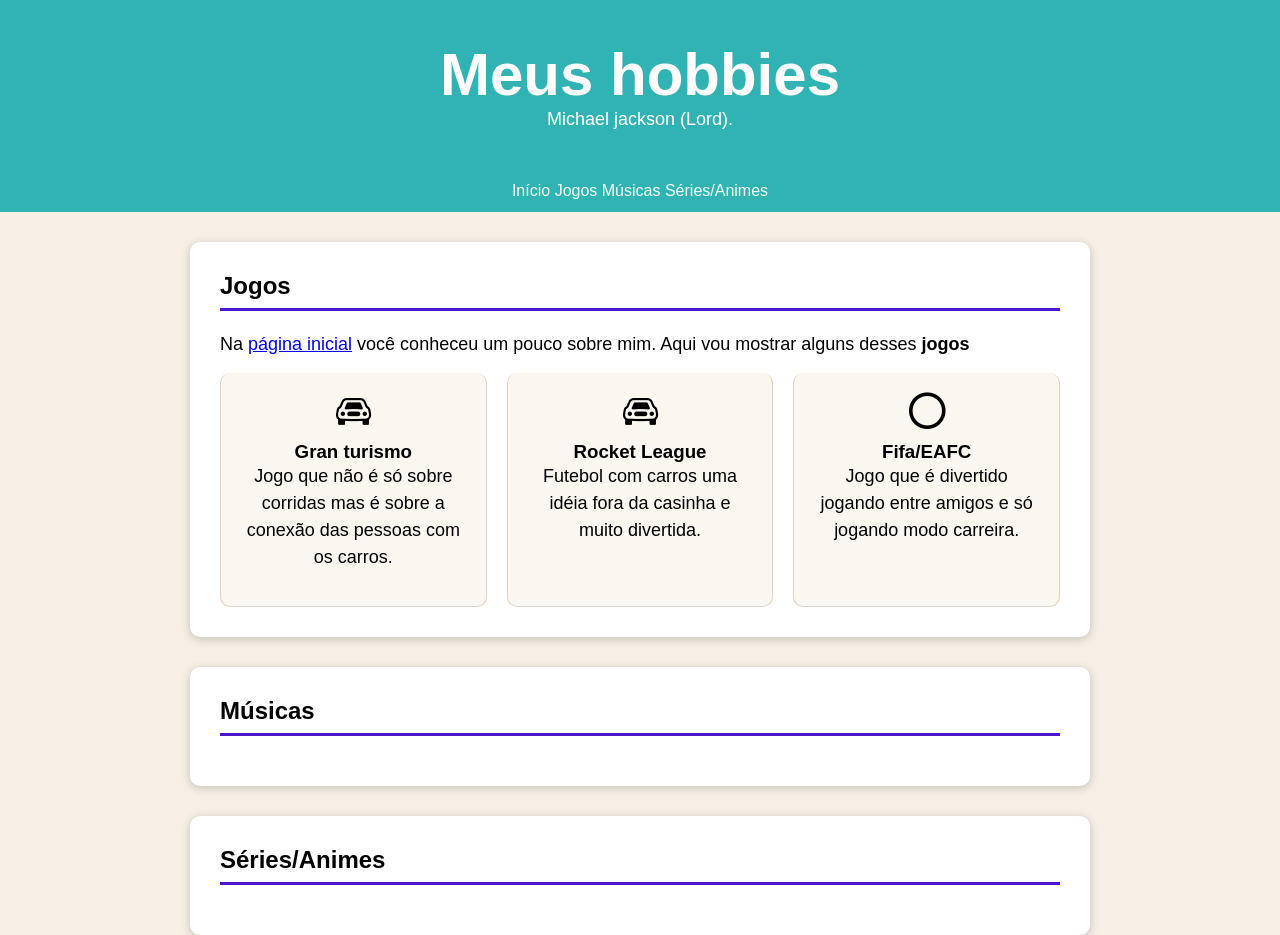
==== avancadoparalelo.html @ d2f42edd "11/11 - página extra" ====
<!DOCTYPE html>
<html lang="pt-BR">
<head>
    <meta charset="UTF-8">
    <meta name="viewport" content="width=device-width, initial-scale=1.0">
    <title>Meus hobbies</title>

     <link rel="stylesheet" href="style.css">
    <link rel="stylesheet" href="style-avancado-paralelo.css">
</head>
<body>
    <header class="topo-animado">
        <h1>Meus hobbies</h1>
        <p>Michael jackson (Lord).</p>
    </header>
    <nav>
        <a href="index.html">Início</a>
        <a href="#jogos">Jogos</a>
        <a href="#músicas">Músicas</a>
        <a href="#series">Séries/Animes</a>
        
    </nav>
    <main>

        <section id="jogos">
            <h2>Jogos </h2>
            <p>Na <a href="index.html">página inicial</a> você conheceu um pouco sobre mim. Aqui vou mostrar alguns desses <strong>jogos</strong></p>

            <div class="jogos">
                <article class="jogo granturismo-icone">
                    <h3>Gran turismo</h3>
                    <p>Jogo que não é só sobre corridas mas é sobre a conexão das pessoas com os carros.</p>
                </article>

                <article class="jogo rocketleague-icone">
                    <h3>Rocket League</h3>
                    <p>Futebol com carros uma idéia fora da casinha e muito divertida.</p>
                </article>

                <article class="jogo fifa-icone">
                    <h3>Fifa/EAFC</h3>
                    <p>Jogo que é divertido jogando entre amigos e só jogando modo carreira.</p>
                </article>
            </div>
        </section>

         <section id="músicas">
            <h2>Músicas</h2>
        </section>

         <section id="series">
            <h2>Séries/Animes</h2>
        </section>

</body>
</html>
---- style.css ----
/* CSS Reset usando o caracter coringa (*) */
*{
    margin: 0;  /* Margem externa (da borda para fora)*/
    padding: 0; /* Margem interna (da borda para dentro)*/
}
/* Variáveis para a paleta de cores */
:root{
    --cor-azul-claro: #32b3b3;
    --cor-azul-escuro:#4d15ce;
    --cor-fundo-página:#f5efe6;
    --cor-branca:white;
    --cor-fundo-seção:#ffffff;
    --cor-sombra:rgba(0,0,0,0.2);
    --cor-fundo-dica:#fff8e1;
    --cor-borda-dica:#f0ad4e;
   --cor-preta:(0,0,0);
   --cor-verde-whatsapp:#25d366;
   --cor-marrom-escuro:#4e342e;
   --cor-marrom-médio:#b07d52;
   --cor-borda-tabela:#e0d3c4;
}  

/* regra de formatação */

body{
    font-family: Arial, Helvetica, sans-serif; /* fonte do texto*/
    background-color: var(--cor-fundo-página);
}
header{
    background-color: var(--cor-azul-claro); /* cor do fundo */
    color:var(--cor-branca);                /* cor da face */
    text-align: center;          /* alinhamento horizontal */
    padding: 40px 0px;           /* margem interna: topo direita, baixo esquerda */
}
h1{
    font-size: 60px;             /* tamanho da letra */
    
}
p{
    font-size: 18px;
}
nav{
    background-color:var(--cor-azul-claro);
    /* margin-top: 1px; */
    /* margin-left: 30px; */
    /*margin:1px 0px 0px 30px; /* ordem em sentido horário top,right,bottom e left*/
    /* Margin:1px se vc aplicar só um deles ele vai ser aplicado para todos e se tiver duas especificações ele vai jogar isso para os contrários deles*/
    padding: 12px;
    text-align: center;

}
nav a{
    color: azure;
    text-decoration:none;
}
nav a:hover{
    text-decoration: underline;
}
main{
    width: 900px;  /*Largura do bloco*/
    margin:0px auto;
}

section{
    margin-top: 30px;
    background-color: var(--cor-fundo-seção);
    padding:30px;
    border-radius: 10px; /* cantos arredondados */
    /*
    deslocamento horizontal
    deslocamento vertical
    desfoque
    */
    box-shadow: 0 2px 10px var(--cor-sombra);
}
section h2{
    color: var(--cor-preta);
    border-bottom: 3px solid var(--cor-azul-escuro);
    margin-bottom: 20px;
    padding-bottom:8px;
}
section p{
    margin-bottom: 15px;
    line-height: 150%;


}
section ul,section ol{
     margin-left: 24px;
    margin-bottom: 12px;
}
section li{
    margin-bottom:10px;
}
section hr{
    border-top: 2px dotted var(--cor-marrom-médio);
    margin: 10px 0px; 
}
section img{
    max-width:100%;
    border-radius:50%;
    margin:auto;
}
table{
    width: 100%;
    border-collapse: collapse;
    

}
th,td{
    border: 1px solid var(--cor-borda-tabela);
    padding: 10px 14px;
    text-align: left; 
}
th{
    background-color: var(--cor-marrom-escuro);
    color:var(--cor-branca);
}
.comidas-favoritas th{
  border:none;
}
.comidas-favoritas td{
  border:none;
  border-bottom: 1px solid var(--cor-borda-tabela);
}
/* Criar uma classe em CSS */
.observação{
    background-color:var(--cor-fundo-dica);
    border-left: 5px solid var(--cor-borda-dica);
    padding: 15px 18px;
    border-radius: 6px;

}
#contato{
    text-align: center;     /* centralizar o texto */
    padding:40px 20px;
    background:linear-gradient(120deg, var(--cor-azul-escuro),var(--cor-azul-claro));
    color: var(--cor-branca);
}
#contato h2{
    margin-bottom:10px;
    border-bottom:none;    /* tirar a borda existente */
    font-size:20px;
    color:var(--cor-branca);
}
.botao{
    background-color: var(--cor-branca);
    color: var(--cor-marrom-escuro);
    text-decoration: none;
    padding: 15px 30px;
    border-radius:20px;
    display: inline-block; /* combina o comportamento inline com block*/
      
}
.botao:hover{
    background-color:var(--cor-verde-whatsapp);
    transform:translateY(-3px);  /* movimenta o elemento em uma direção X ou Y */
    
}
---- style-avancado-paralelo.css ----
@import url("https://cdn.jsdelivr.net/npm/bootstrap-icons@1.13.2/font/bootstrap-icons.min.css");

:root {
    --cor-fundo-experiencias: #faf6f0
}

/* Cabeçalho animado */

.topo-animado h1, .topo-animado p {
    animation: surgir 0.9s ease-out both;

    /* 
        surgir: Nome do keyframe (abaixo)
        0.9s: Duração da animação
        ease-out: Começa mais rápidamente e termina desacelerando
        both: Aplica os estilos iniciais e mantém no final
    */
}

.topo-animado p {
    animation-delay: 0.3s;
    /* O parágrafo começa a animação mais tardia */
}

@keyframes surgir {
    from {
        opacity: 0;                     /* inicia transparente */
        transform: translateX(20px);    /* desloca o elemento 20 pixels para baixo */
    }
    to {
        opacity: 1;                     /* totalmente visível */
        transform: translateY(0);       /* o elemento rertorna a posição inicial */
    }
}

/* Seção diferenciais - uso do flexbox */
/* No flexbox, esta regra é para um elemento pai*/
.jogos {
    display: flex;
    gap: 20px;
}
/* esta regra é para um elemento filho */
.jogo {
    flex: 1;
    background-color: var(--cor-fundo-experiencias);
    border: 1px solid var(--cor-borda-tabela);
    border-top: 4px solid var(--cor-marrom-medio);
    border-radius: 10px;
    padding: 20px;
    text-align: center;
}

/* Incluir e formatar os ícones */
/* ::before é um pseudo-elemento - atua sobre uma parte espécífica de uma tag html */

.jogo::before{
    font-family:"bootstrap-icons";
    font-size: 2.2rem;
    color:var(--cor-marrom-medio);
    margin-bottom: 10px;
    display:block;
}

.granturismo-icone::before{
    content: "\F7E1";
}
.rocketleague-icone::before{
    content: "\F7E1";
}
.fifa-icone::before{
    content: "\F28A";
    font-weight: bold;
}

/* Regras para layout responsivo */
/* media queries */
@media (max-width: 600px){
    h1{
        font-size:24px;
    }
    header p{
        font-size: 15px;
    }
    .jogos{
        flex-direction:column;
    }

}
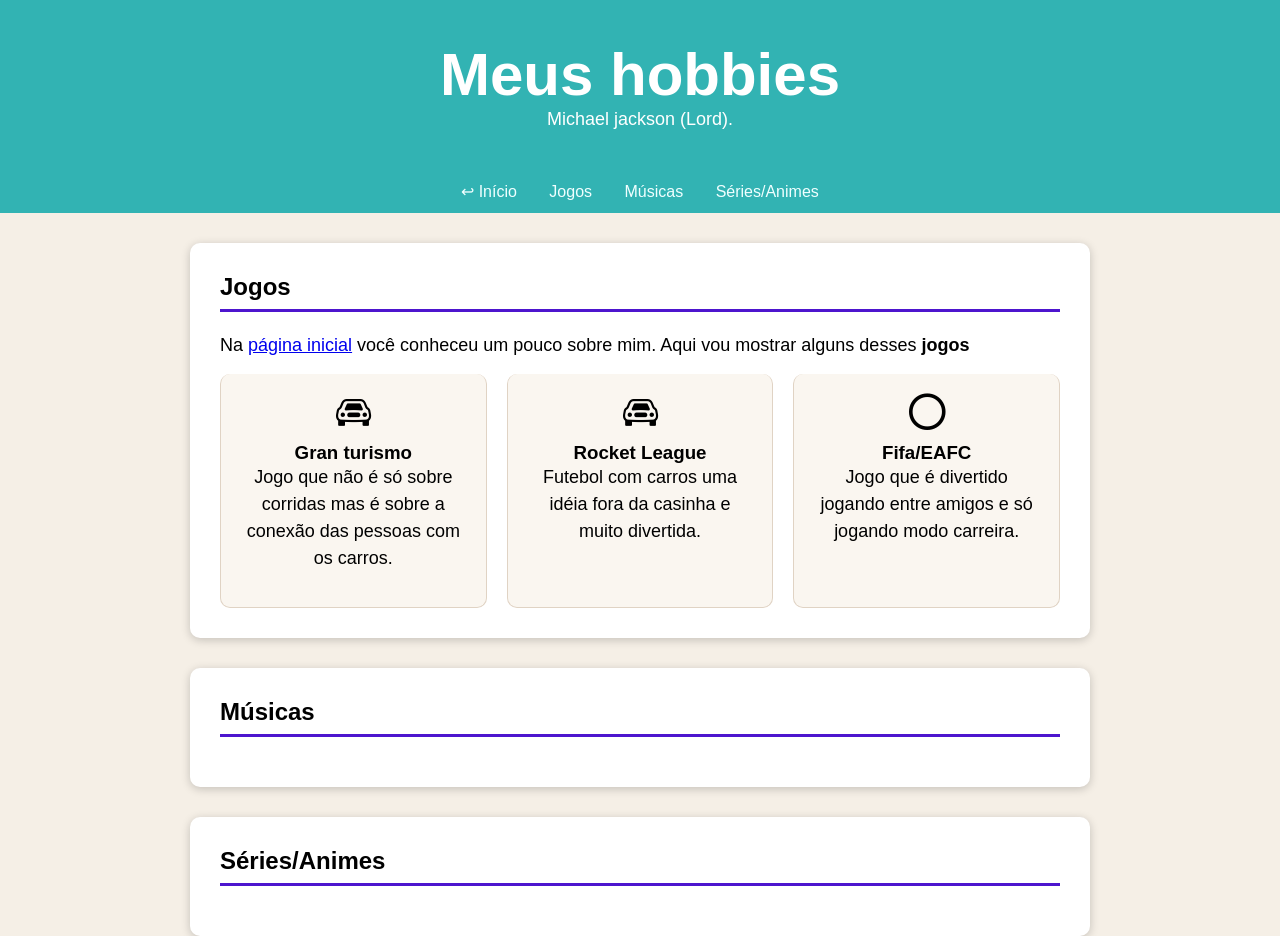
==== commit af7a6a51: "13/11- continuação" ====
--- a/avancadoparalelo.html
+++ b/avancadoparalelo.html
@@ -14,7 +14,7 @@
         <p>Michael jackson (Lord).</p>
     </header>
     <nav>
-        <a href="index.html">Início</a>
+        <a href="index.html">&larrhk; Início</a>
         <a href="#jogos">Jogos</a>
         <a href="#músicas">Músicas</a>
         <a href="#series">Séries/Animes</a>
--- a/style.css
+++ b/style.css
@@ -52,12 +52,15 @@
 nav a{
     color: azure;
     text-decoration:none;
+    padding: 8px 14px;
+    border-radius: 6px;
 }
 nav a:hover{
-    text-decoration: underline;
+    /* text-decoration: underline; */
+    background-color:var(--cor-azul-escuro);
 }
 main{
-    width: 900px;  /*Largura do bloco*/
+    max-width: 900px;  /*Largura do bloco*/
     margin:0px auto;
 }
 
@@ -132,9 +135,9 @@
 
 }
 #contato{
-    text-align: center;     /* centralizar o texto */
+    /* text-align: center;     centralizar o texto */
     padding:40px 20px;
-    background:linear-gradient(120deg, var(--cor-azul-escuro),var(--cor-azul-claro));
+    background:linear-gradient(120deg, var(--cor-azul-claro),var(--cor-branca));
     color: var(--cor-branca);
 }
 #contato h2{
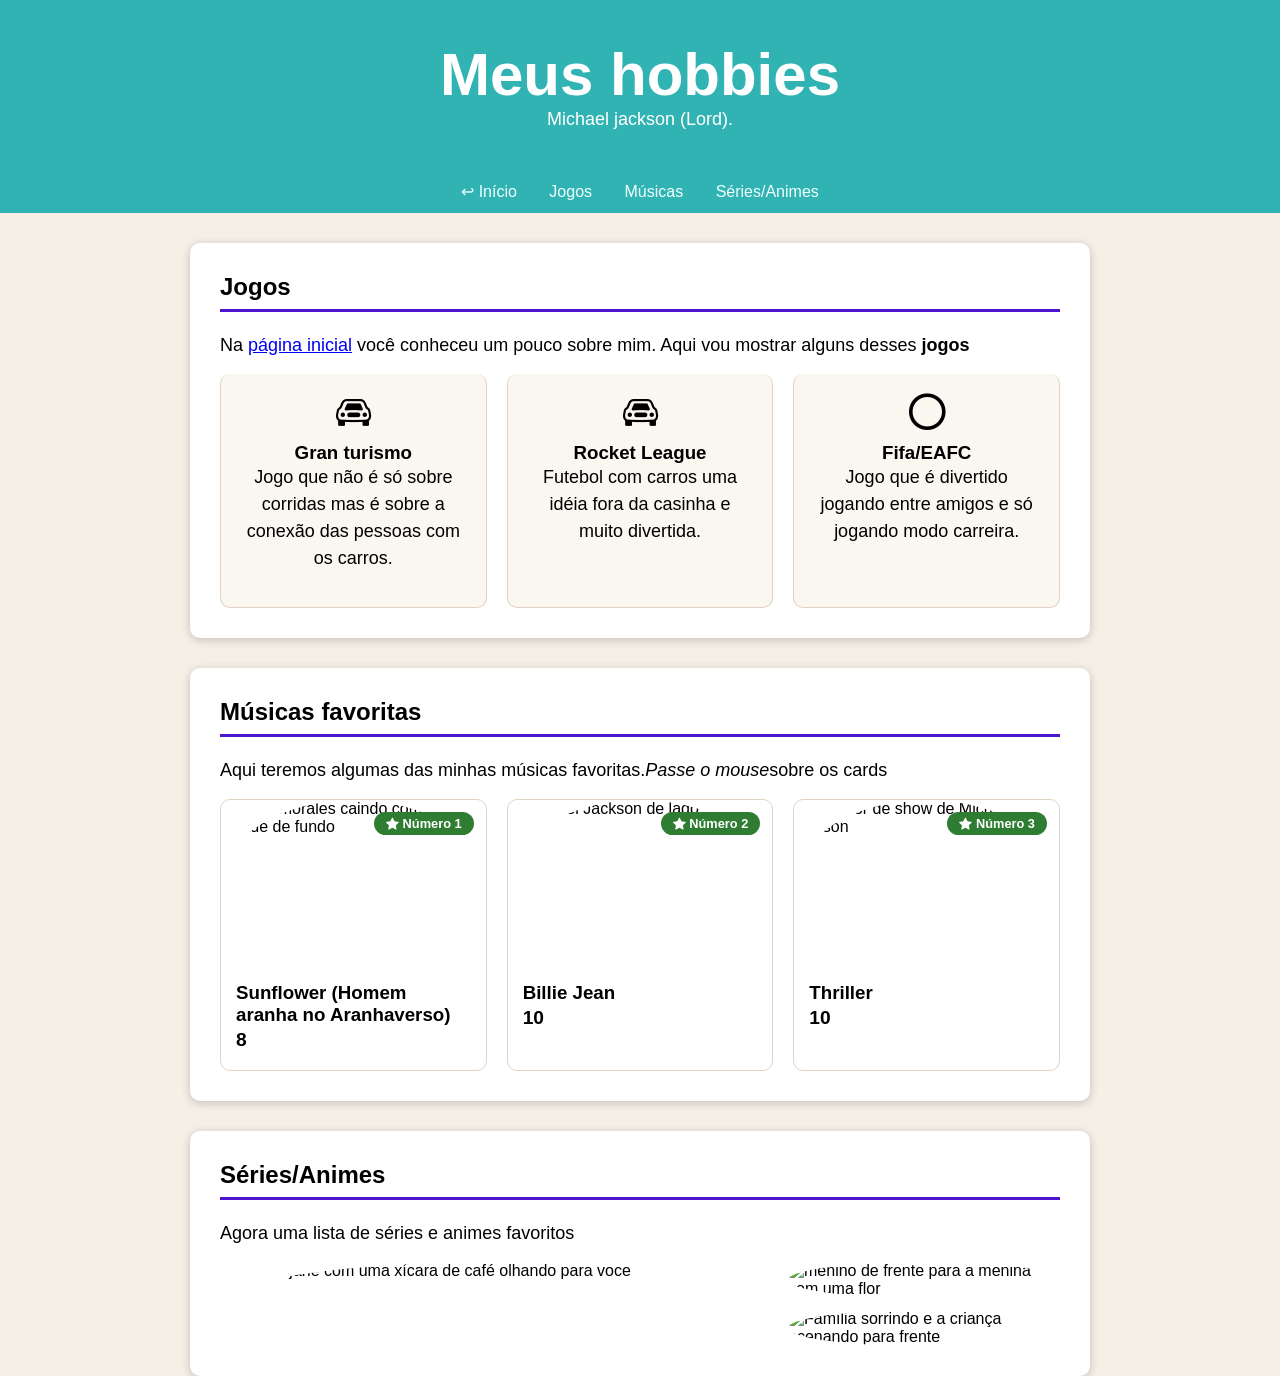
==== commit a754f9e5: "18/11- css galeria" ====
--- a/avancadoparalelo.html
+++ b/avancadoparalelo.html
@@ -45,12 +45,50 @@
         </section>
 
          <section id="músicas">
-            <h2>Músicas</h2>
+            <h2>Músicas favoritas</h2>
+            <p> Aqui teremos algumas das minhas músicas favoritas.<em>Passe o mouse</em>sobre os cards</p>
+            <div class="Músicas">
+                <article class="Música">
+                    <span class="etiqueta"><i class="bi bi-star-fill"></i> Número 1</span>
+                    <img src="https://images.unsplash.com/photo-1774709374921-1c5c1e9bf332?w=600&h=400&fit=crop" alt="Miles morales caindo com a cidade de fundo ">
+                    <h3>Sunflower (Homem aranha no Aranhaverso)</h3>
+                    <p class="nota">8</p>
+                </article>
+                <article class="Música">
+                    <span class="etiqueta"><i class="bi bi-star-fill"></i> Número 2</span>
+                    <img src="https://images.unsplash.com/photo-1643113231904-ea2af9b4ebcb?w=600&h=400&fit=crop" alt="Michael Jackson de lado ">
+                    <h3>Billie Jean </h3>
+                    <p class="nota">10</p>
+                </article>
+                <article class="Música">
+                    <span class="etiqueta"><i class="bi bi-star-fill"></i> Número 3</span>
+                    <img src="https://images.unsplash.com/photo-1543584985-a59dcbed30ae?w=600&h=400&fit=crop" alt="Outdoor de show de Michael jackson ">
+                    <h3>Thriller</h3>
+                    <p class="nota">10</p>
+                </article>
         </section>
+        <section id="series">
+            <h2>Séries/Animes</h2>
+  <p>Agora uma lista de séries e animes favoritos</p>
+            <div class="series">
+                <figure class="foto foto-destaque">
+                    <img src="https://veja.abril.com.br/wp-content/uploads/2016/11/thementalist.jpg?w=900&h=700&fit=crop"
+                        alt="Patrick jane com uma xícara de café olhando para você ">
+                    <figcaption>Mentalista</figcaption>
+                </figure>
+                <figure class="foto">
+                    <img src="https://encrypted-tbn0.gstatic.com/images?w=600&h=450&fit=crop"
+                        alt="menino de frente para a menina com uma flor">
+                    <figcaption>The Duke of death and her maid</figcaption>
+                </figure>
+                <figure class="foto">
+                    <img src="https://i0.wp.com/asiaon.com.br/wp-content/uploads/2022/04/gallery_visual_04.jpg?w=600&h=450&fit=crop"
+                        alt="Família sorrindo e a criança acenando para frente">
+                    <figcaption>Spy Family</figcaption>
+                </figure>
+            </section>
 
-         <section id="series">
-            <h2>Séries/Animes</h2>
-        </section>
+         
 
 </body>
 </html>
--- a/style-avancado-paralelo.css
+++ b/style-avancado-paralelo.css
@@ -1,7 +1,10 @@
 @import url("https://cdn.jsdelivr.net/npm/bootstrap-icons@1.13.2/font/bootstrap-icons.min.css");
 
 :root {
-    --cor-fundo-experiencias: #faf6f0
+    --cor-fundo-experiencias: #faf6f0;
+    --cor-fundo-etiqueta:#e53935;
+    --cor-fundo-vegano:#2e7d32;
+    
 }
 
 /* Cabeçalho animado */
@@ -72,6 +75,97 @@
     font-weight: bold;
 }
 
+.Músicas{
+    display: grid;
+    grid-template-columns: repeat(3, 1fr);
+    gap: 20px;
+    
+}
+.Música{
+    border:1px solid var(--cor-borda-tabela);
+    border-radius: 10px;
+    position:relative;   /* necessário para a classe etiqueta */
+}
+.Música img{
+    display:block;  /* img é inline, muda para o bloco */
+    width:100%;
+    height:170px;
+    margin-bottom:12px;
+    object-fit:cover;  /* corta a imagem sem distorcer */ 
+}
+.Música h3, .Música p{
+     padding-left:15px;
+    padding-right:15px;
+     
+}
+.Música .nota{
+    color:var(--cor-marrom-medio);
+    font-weight: bold;
+    font-size:1.2rem;
+}
+.Música .etiqueta{
+    /* permite posicionar a etiqueta em uma posição específica dentro do elemento de referência que contém o position:relative */
+    position: absolute;     /* posicionada em relação ao .produto */
+    top: 12px;
+    right:12px;
+    z-index:1;    /* Define a ordem de sobreposição */
+    background-color:var(--cor-fundo-etiqueta);
+    color: var(--cor-branca);
+    padding:4px 12px;
+    border-radius:15px;
+    font-size:0.8rem;
+    font-weight: bold;
+}
+.Música .etiqueta{
+    background-color: var(--cor-fundo-vegano);
+}
+.series{
+    display:grid;
+    grid-template-columns: repeat(3, 1fr);
+    gap: 12px;
+    grid-template-areas:
+    "destaque destaque f2"
+    "destaque destaque f3";
+    
+    
+}
+.foto:nth-child(1) {grid-area: destaque; }
+.foto:nth-child(2) {grid-area: f2; }
+.foto:nth-child(3) {grid-area: f3; }
+
+.foto{
+    position: relative;
+    overflow:hidden;            /* esconde a parte da imagem que cresce com o zoom */
+    border-radius: 10px;
+    cursor:zoom-in;             /* altera o cursor para indicar possibilidade de zoom */
+}
+.foto img{
+    width:100%;   /* largura */
+    height:100%;  /* altura */
+    object-fit: cover; /*Preenche o espaço disponível mantendo a proporção */
+    display:block;  /* Converte o bloco. Por padrão, img é inline */
+    transition:transform 0.5s; /* Efeito suave de meio segundo */
+}
+.foto:hover img{
+    transform: scale(1.1); /* aumenta a imagem em 10% do seu tamanho original */
+}
+.foto figcaption{
+    position: absolute;
+    left:0;
+    right:0;
+    bottom:0;
+    padding: 10px 14px;
+    background: linear-gradient(transparent,rgba(59,43,34,0.9));
+    color:var(--cor-branca);
+    font-weight:bold;
+    transform: translateY(100%);       /* desloca a legenda verticalmente */
+    transition: transform 0.3s;        /* controla a suavidade da animação*/
+}
+.foto:hover figcaption{
+    transform: translateY(0);       /* desloca a legenda para a posição inicial */
+}
+
+
 /* Regras para layout responsivo */
 /* media queries */
 @media (max-width: 600px){
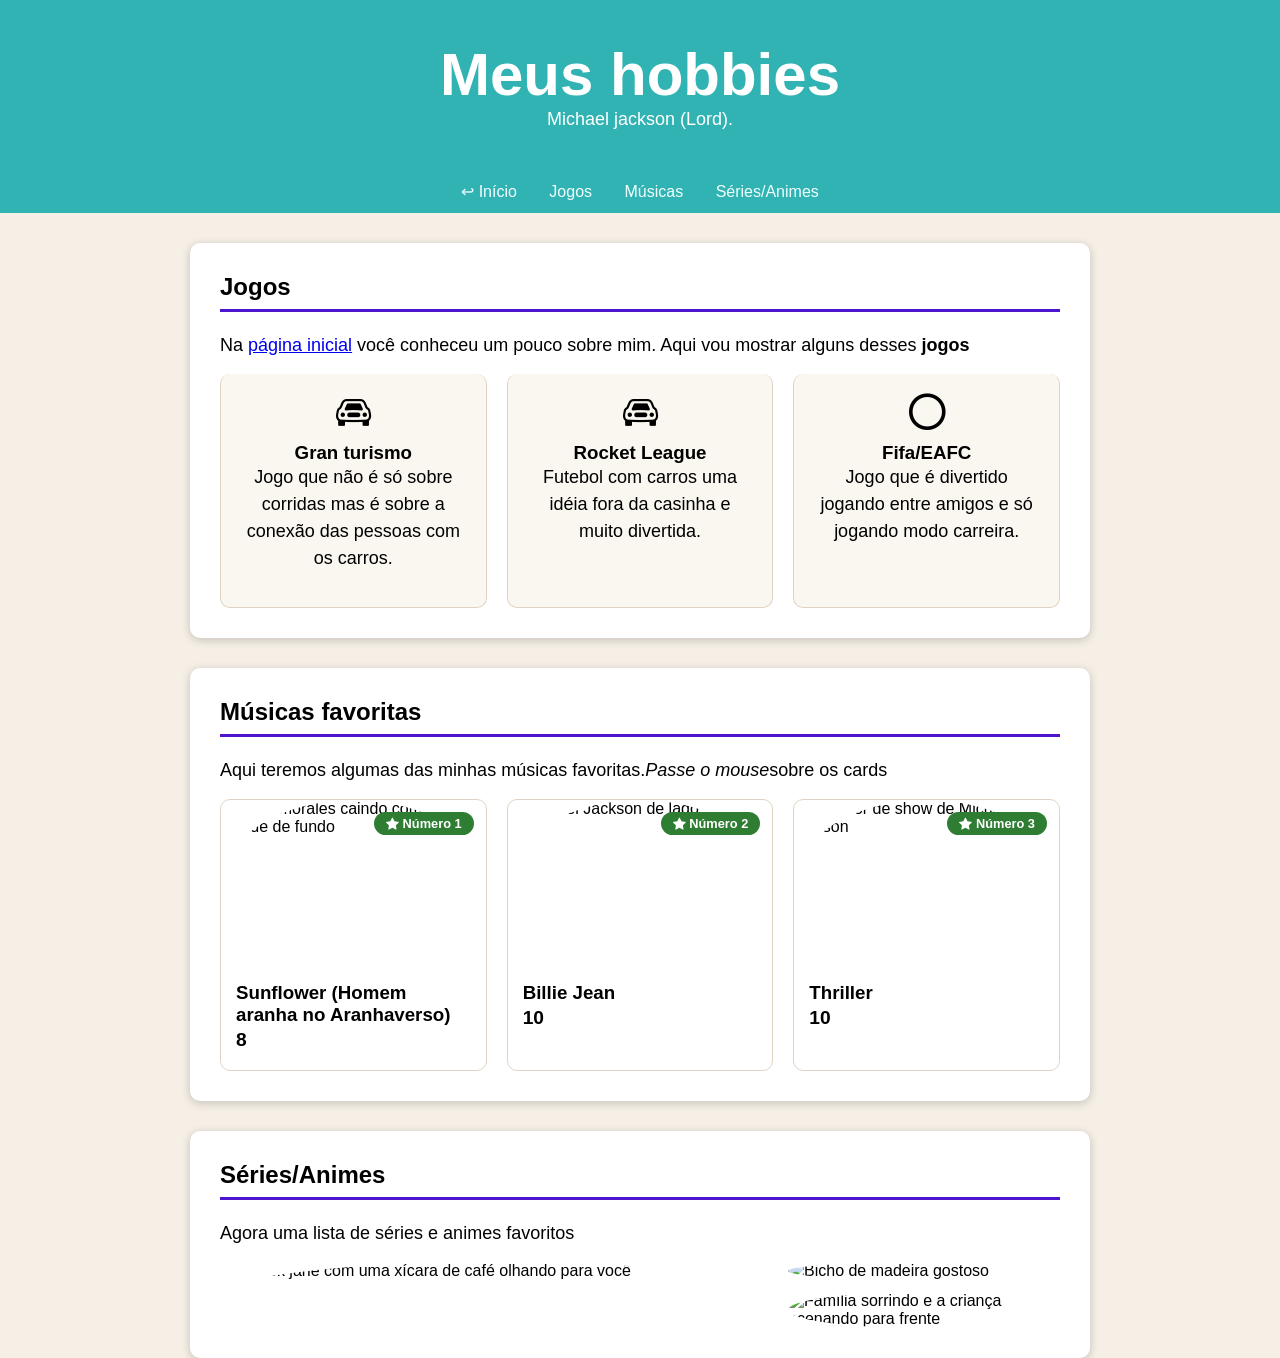
==== commit 5b49edcf: "mudança de imagem- 19/11" ====
--- a/avancadoparalelo.html
+++ b/avancadoparalelo.html
@@ -77,9 +77,9 @@
                     <figcaption>Mentalista</figcaption>
                 </figure>
                 <figure class="foto">
-                    <img src="https://encrypted-tbn0.gstatic.com/images?w=600&h=450&fit=crop"
-                        alt="menino de frente para a menina com uma flor">
-                    <figcaption>The Duke of death and her maid</figcaption>
+                    <img src="https://encrypted-tbn0.gstatic.com/images?q=tbn:ANd9GcStsLAIZeFzzUjwDagV1P0b17jJp6Xwm8dYzIg75joMvc-7-XTQSYHxQJM&s=10"
+                        alt="Bicho de madeira gostoso">
+                    <figcaption>Tung tung sahur</figcaption>
                 </figure>
                 <figure class="foto">
                     <img src="https://i0.wp.com/asiaon.com.br/wp-content/uploads/2022/04/gallery_visual_04.jpg?w=600&h=450&fit=crop"
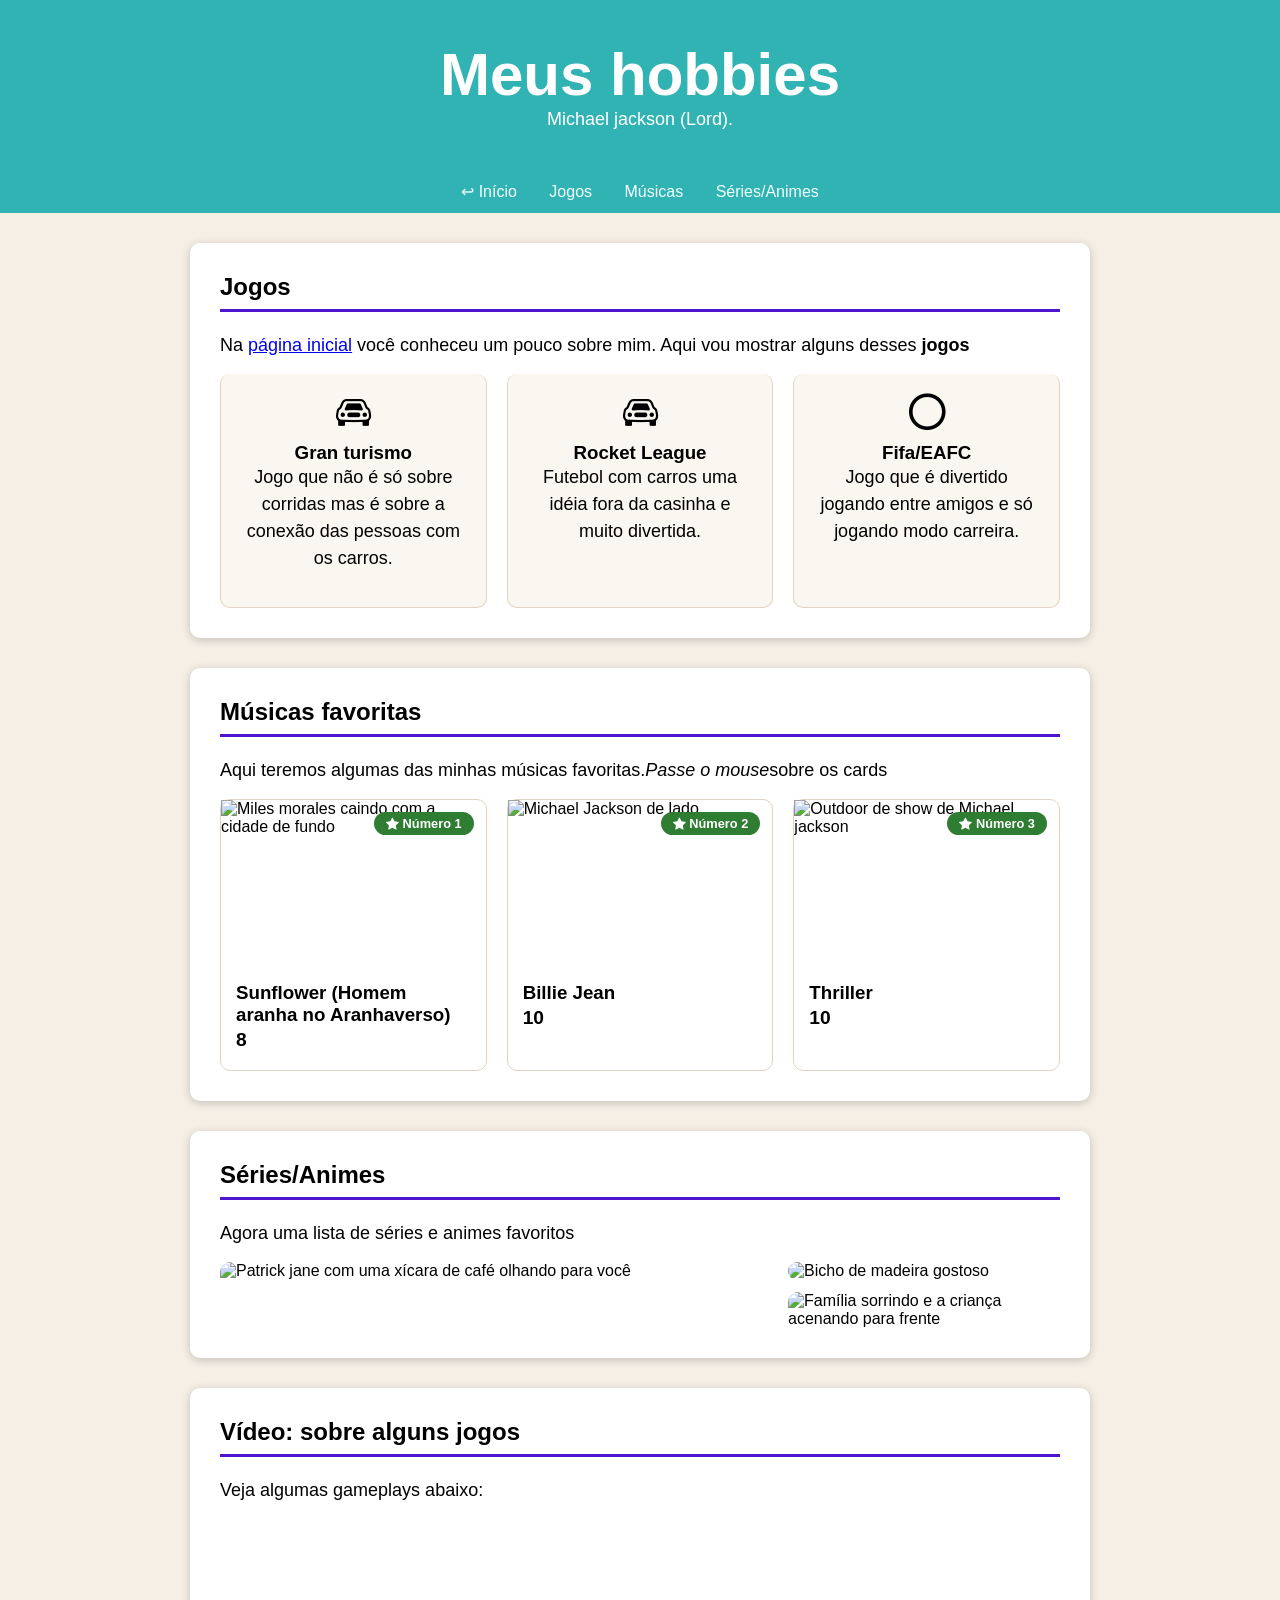
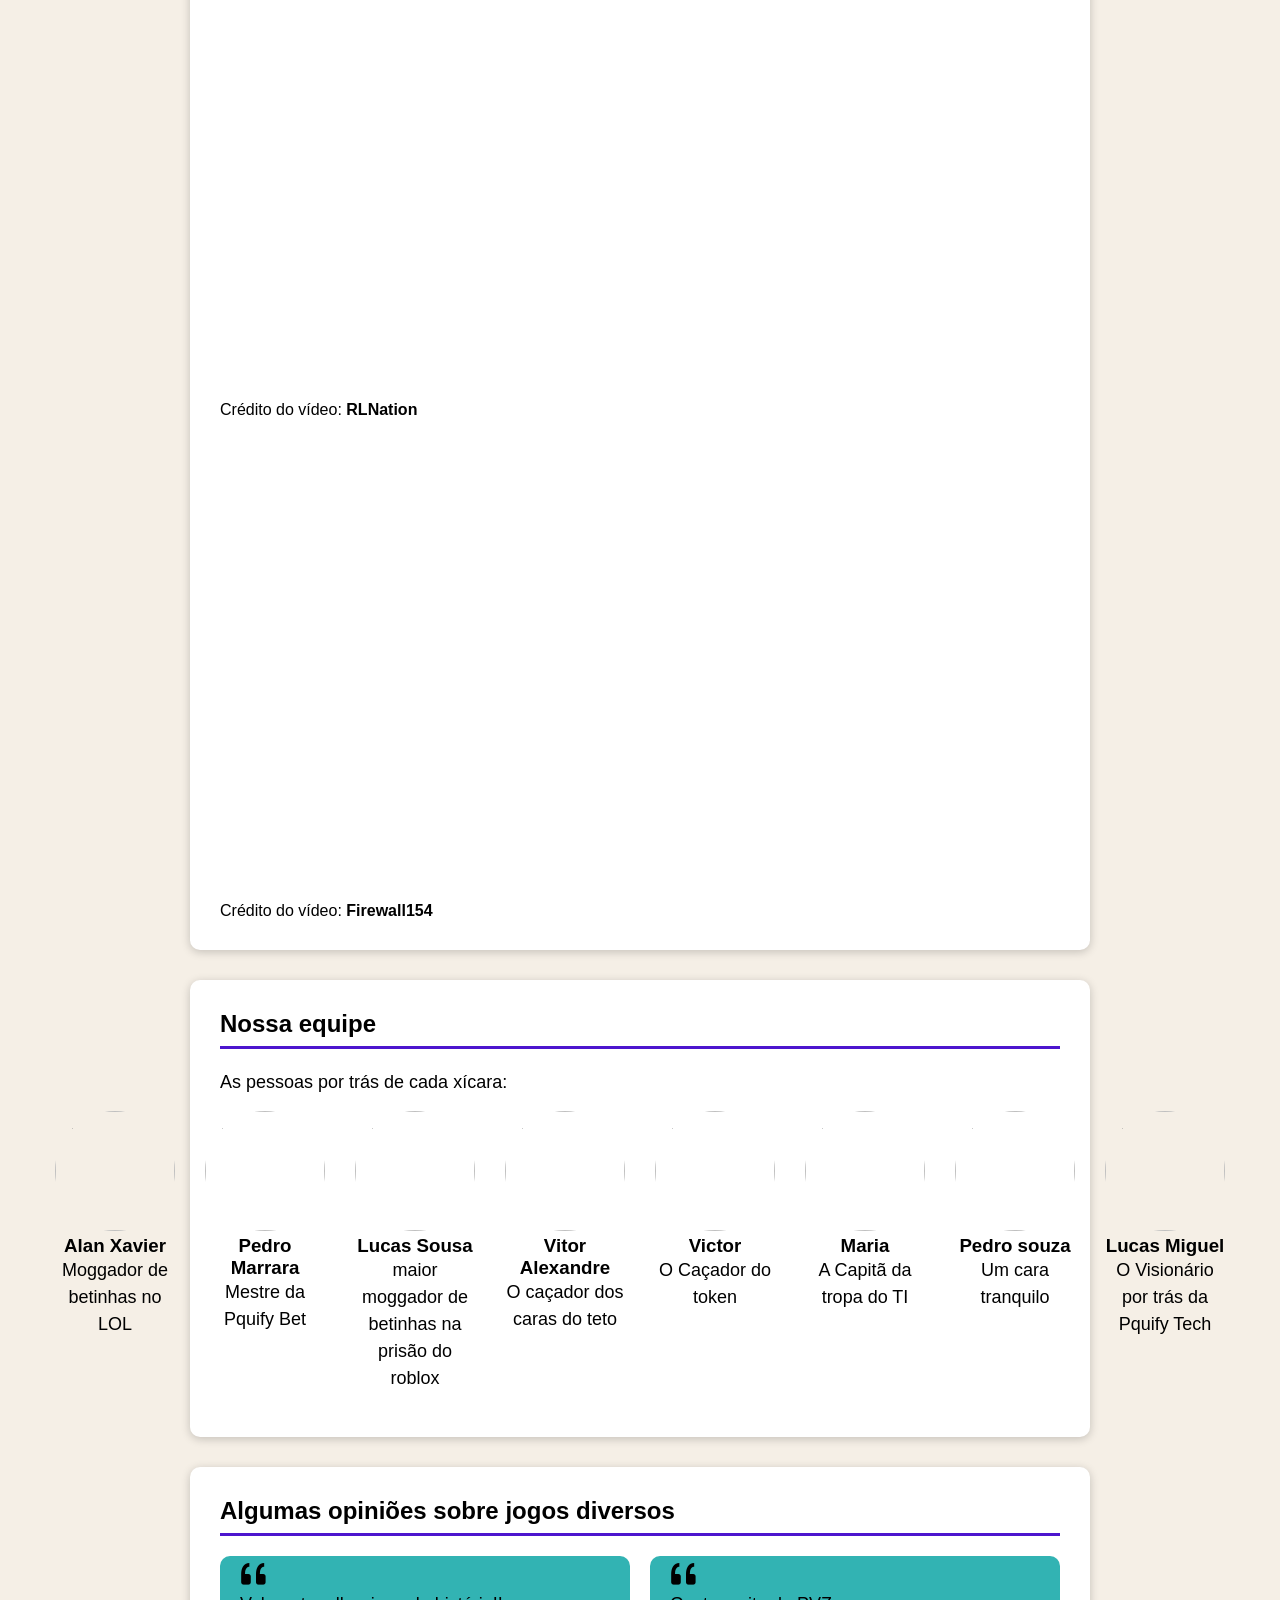
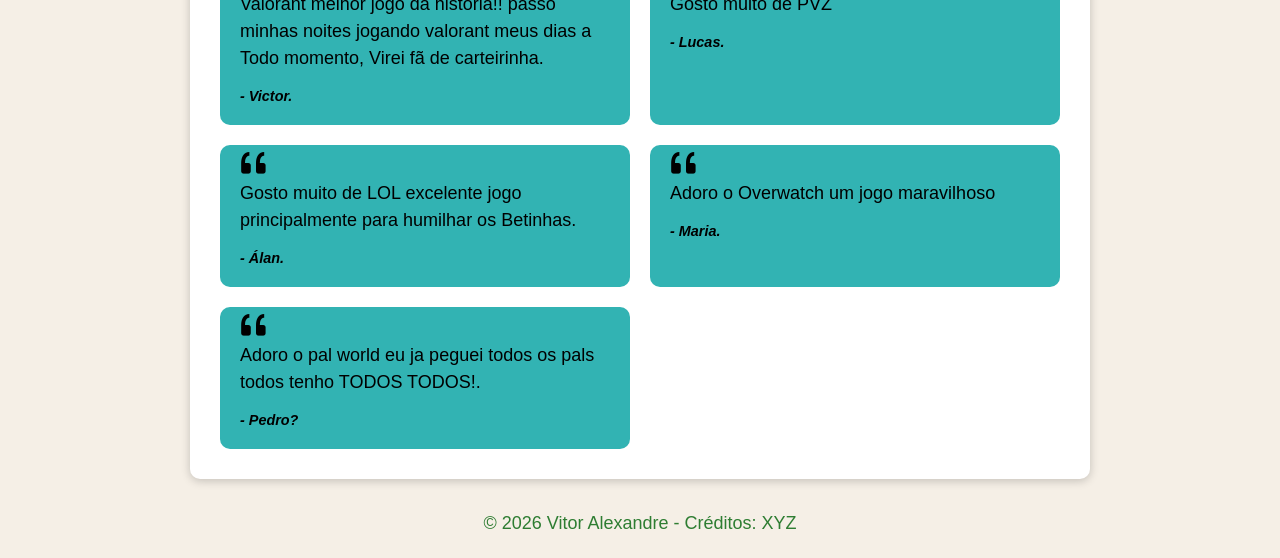
==== commit 3442c8d7: "25/11 - Atividade" ====
--- a/avancadoparalelo.html
+++ b/avancadoparalelo.html
@@ -86,9 +86,112 @@
                         alt="Família sorrindo e a criança acenando para frente">
                     <figcaption>Spy Family</figcaption>
                 </figure>
+                </div>
             </section>
 
-         
+             <section id="video">
+            <h2>Vídeo: sobre alguns jogos </h2>
+            <p>Veja algumas gameplays abaixo:</p>
+            <div class="midia video-youtube">
+                <iframe  src="https://www.youtube.com/embed/rEDClG_cYE8?si=JDxt5vMLht7ZE5TY" title="YouTube video player" frameborder="0" allow="accelerometer; autoplay; clipboard-write; encrypted-media; gyroscope; picture-in-picture; web-share" referrerpolicy="strict-origin-when-cross-origin" allowfullscreen></iframe>
+            </div>
+            <div class="dica">
+                Crédito do vídeo: <strong>RLNation</strong>
+
+            </div>
+            <div class="midia video-youtube">
+               <iframe src="https://www.youtube.com/embed/tCwppPfSTuw?si=hIm8VxRj_LT_Ucu2" title="YouTube video player" frameborder="0" allow="accelerometer; autoplay; clipboard-write; encrypted-media; gyroscope; picture-in-picture; web-share" referrerpolicy="strict-origin-when-cross-origin" allowfullscreen></iframe>
+            </div>
+            <div class="dica">
+                Crédito do vídeo: <strong>Firewall154</strong>
+
+            </div>
+
+        </section>
+
+         <section id="equipe">
+            <h2>Nossa equipe</h2>
+            <p>As pessoas por trás de cada xícara:</p>
+            <div class="equipe">
+                <article class="membro">
+                    <img src="https://placehold.co/160x160/32b3b3/ffffff?text=AX" alt="">
+                    <h3>Alan Xavier</h3>
+                    <p>Moggador de betinhas no LOL</p>
+                </article>
+                <article class="membro">
+                    <img src="https://placehold.co/160x160/32b3b3/ffffff?text=PM" alt="">
+                    <h3>Pedro Marrara</h3>
+                    <p>Mestre da Pquify Bet</p>
+                </article>
+                <article class="membro">
+                    <img src="https://placehold.co/160x160/32b3b3/ffffff?text=LS" alt="">
+                    <h3>Lucas Sousa</h3>
+                    <p>maior moggador de betinhas na prisão do roblox</p>
+                </article>
+                <article class="membro">
+                    <img src="https://placehold.co/160x160/32b3b3/ffffff?text=VA" alt="">
+                    <h3>Vitor Alexandre</h3>
+                    <p>O caçador dos caras do teto</p>
+                </article>
+                <article class="membro">
+                    <img src="https://placehold.co/160x160/32b3b3/ffffff?text=VM" alt="">
+                    <h3>Victor</h3>
+                    <p>O Caçador do token</p>
+                </article>
+                <article class="membro">
+                    <img src="https://placehold.co/160x160/32b3b3/ffffff?text=ME" alt="">
+                    <h3>Maria</h3>
+                    <p>A Capitã da tropa do TI</p>
+                </article>
+                <article class="membro">
+                    <img src="https://placehold.co/160x160/32b3b3/ffffff?text=PS" alt="">
+                    <h3>Pedro souza</h3>
+                    <p>Um cara tranquilo</p>
+                </article>
+                <article class="membro">
+                    <img src="https://placehold.co/160x160/32b3b3/ffffff?text=LM" alt="">
+                    <h3>Lucas Miguel</h3>
+                    <p>O Visionário por trás da Pquify Tech </p>
+                </article>
+
+            </div>
+
+        </section>
+         <section id="depoimentos">
+            <h2>Algumas opiniões sobre jogos diversos</h2>
+            <div class="depoimentos">
+                <blockquote class="depoimento">
+                    <p> Valorant melhor jogo da história!! passo minhas noites jogando valorant meus dias a Todo momento, Virei fã de carteirinha.</p>
+                    <cite>- Victor. </cite>
+                </blockquote>
+
+                <blockquote class="depoimento">
+                    <p>Gosto muito de PVZ </p>
+                    <cite>- Lucas.</cite>
+                </blockquote>
+ <blockquote class="depoimento">
+                    <p>Gosto muito de LOL excelente jogo principalmente para humilhar os Betinhas. </p>
+                    <cite>- Álan.</cite>
+                </blockquote>
+
+                <blockquote class="depoimento">
+                    <p>Adoro o Overwatch um jogo maravilhoso</p>
+                    <cite>- Maria. </cite>
+                </blockquote>
+
+                <blockquote class="depoimento">
+                    <p>Adoro o pal world eu ja peguei todos os pals todos tenho TODOS TODOS!.</p>
+                    <cite>- Pedro? </cite>
+                </blockquote>
+
+            </div>
+
+
+        </section>
+    </main>
+     <footer>
+        <p>&copy; 2026 Vitor Alexandre - Créditos: XYZ</p>
+    </footer>    
 
 </body>
 </html>
--- a/style.css
+++ b/style.css
@@ -101,7 +101,7 @@
 }
 section img{
     max-width:100%;
-    border-radius:50%;
+    /* border-radius:50%; */
     margin:auto;
 }
 table{
@@ -118,6 +118,9 @@
 th{
     background-color: var(--cor-marrom-escuro);
     color:var(--cor-branca);
+}
+.img-redonda{
+    border-radius: 50%;
 }
 .comidas-favoritas th{
   border:none;
--- a/style-avancado-paralelo.css
+++ b/style-avancado-paralelo.css
@@ -4,7 +4,8 @@
     --cor-fundo-experiencias: #faf6f0;
     --cor-fundo-etiqueta:#e53935;
     --cor-fundo-vegano:#2e7d32;
-    
+     --cor-fundo-depoimento:#faf6f0;
+    --cor-fundo2-depoimento:#e8d3bd;
 }
 
 /* Cabeçalho animado */
@@ -164,6 +165,78 @@
 .foto:hover figcaption{
     transform: translateY(0);       /* desloca a legenda para a posição inicial */
 }
+.video-youtube{
+    /* mantém a proporção 16:9 em qualquer largura de tela */
+    aspect-ratio: 16 / 9;
+    margin-bottom:10px;
+}
+
+.video-youtube iframe{
+    
+    display:block;
+    width:100%;
+    height:100%;
+}
+/* Formatação da equipe */
+.equipe{
+    display:flex;
+    gap: 30px;
+    justify-content: center;
+}
+.membro{
+    text-align: center;
+    width:150px;
+
+}
+.membro img{
+    width:120px;
+    height:120px;
+    border-radius: 50%;
+}
+/* Formatação dos depoimentos */
+.depoimentos{
+    display: grid;
+    grid-template-columns: repeat(2, 1fr);
+    gap: 20px;
+}
+.depoimento{
+    position: relative;
+    background-color: var(--cor-azul-claro);
+    border-radius: var(10px);
+    padding: 35px 20px 20px;
+    border-radius:10px;
+}
+/* nth-child identifica elementos em uma lista de filhos
+even: aplica em elementos par
+odd: aplica em elementos ímpar
+*/
+.depoimento:nth-child(even){
+    background-color: var(--cor-azul-claro);
+}
+.depoimento::before{
+    content: "\F6B0";
+    position: absolute;
+    top: 0;
+    left: 14px;
+    font-family: "bootstrap-icons";
+    font-size: 2.4rem;
+    color: var(--cor-marrom-medio);
+    line-height: 1;
+}
+cite{
+    font-weight: bold;
+    font-size: 0.9rem;
+    color:var(--cor-marrom-medio);
+}
+/* Formatação do footer */
+footer{
+    background-color: var(--cor-marrom-medio);
+    color:var(--cor-fundo-vegano);
+    text-align:center;
+    padding: 24px 20px;
+    font-size: 0.9rem;
+    margin-top: 10px;
+}
 
 
 /* Regras para layout responsivo */
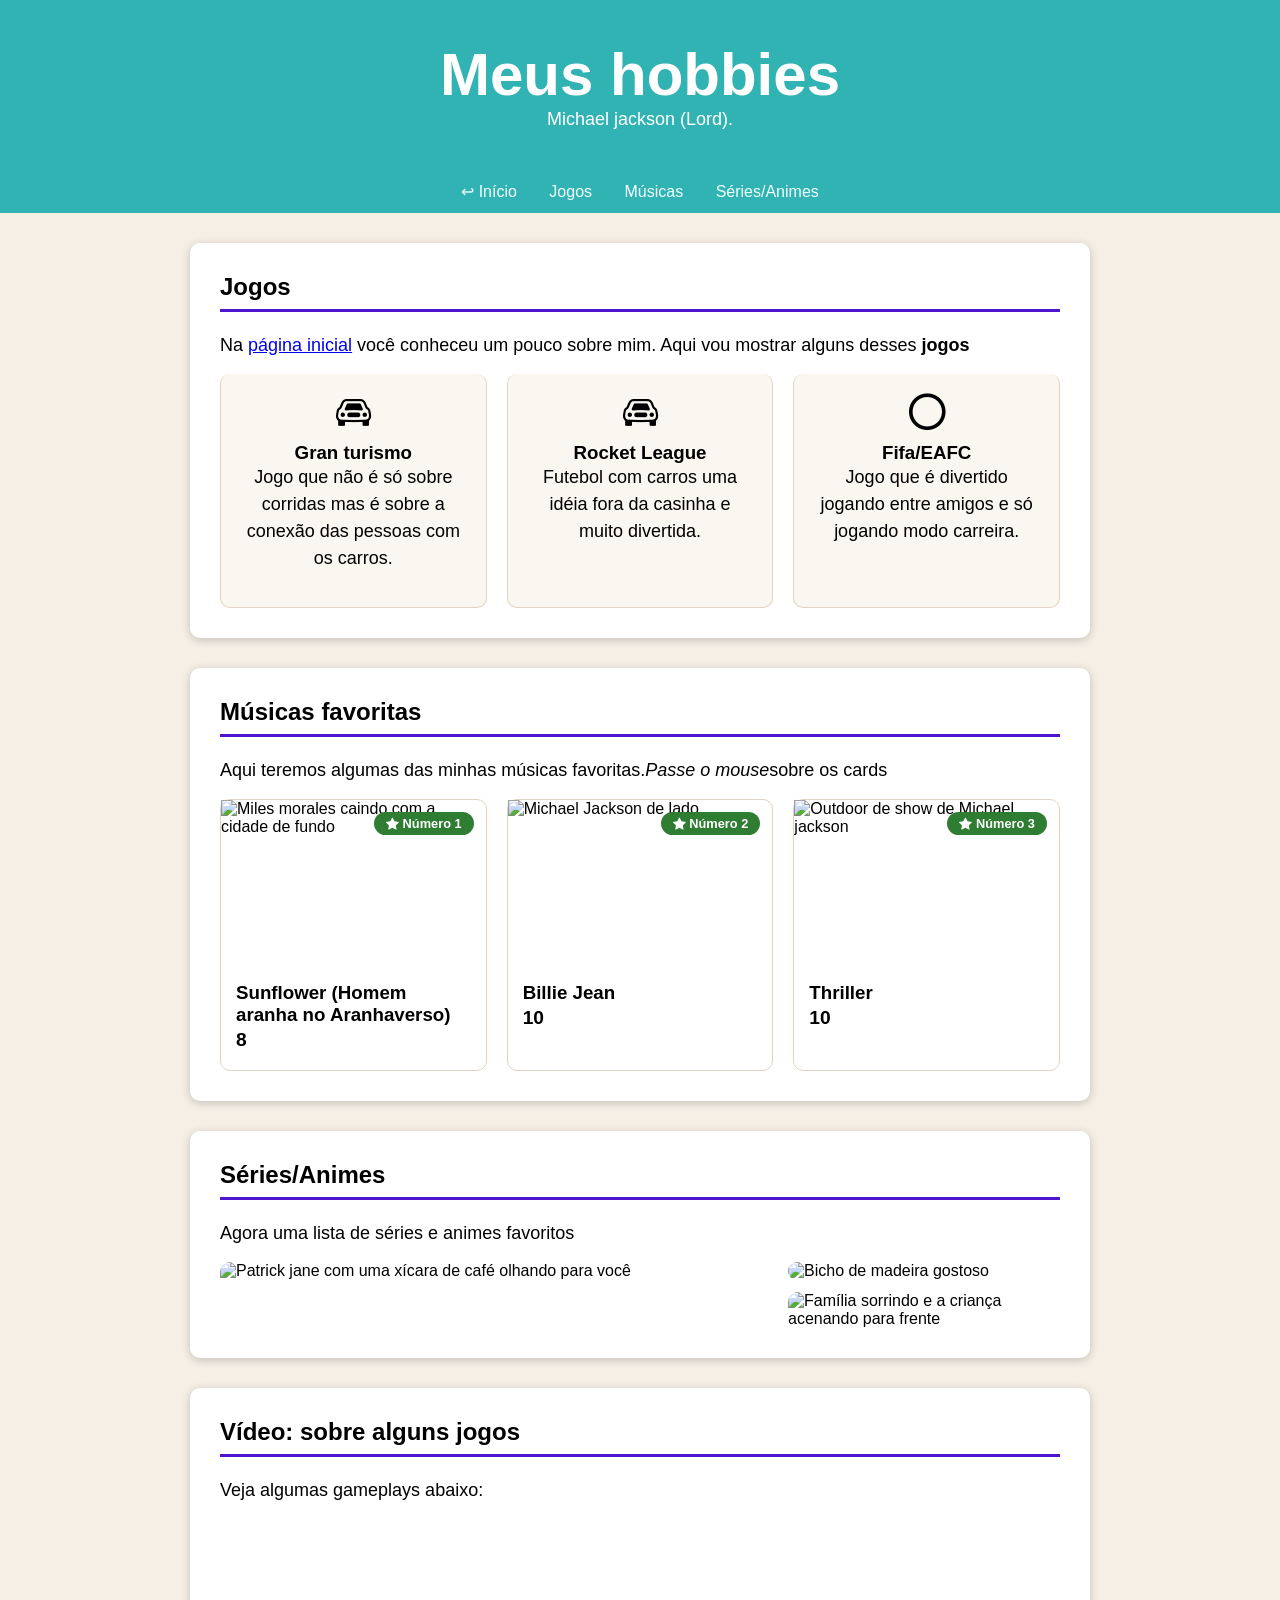
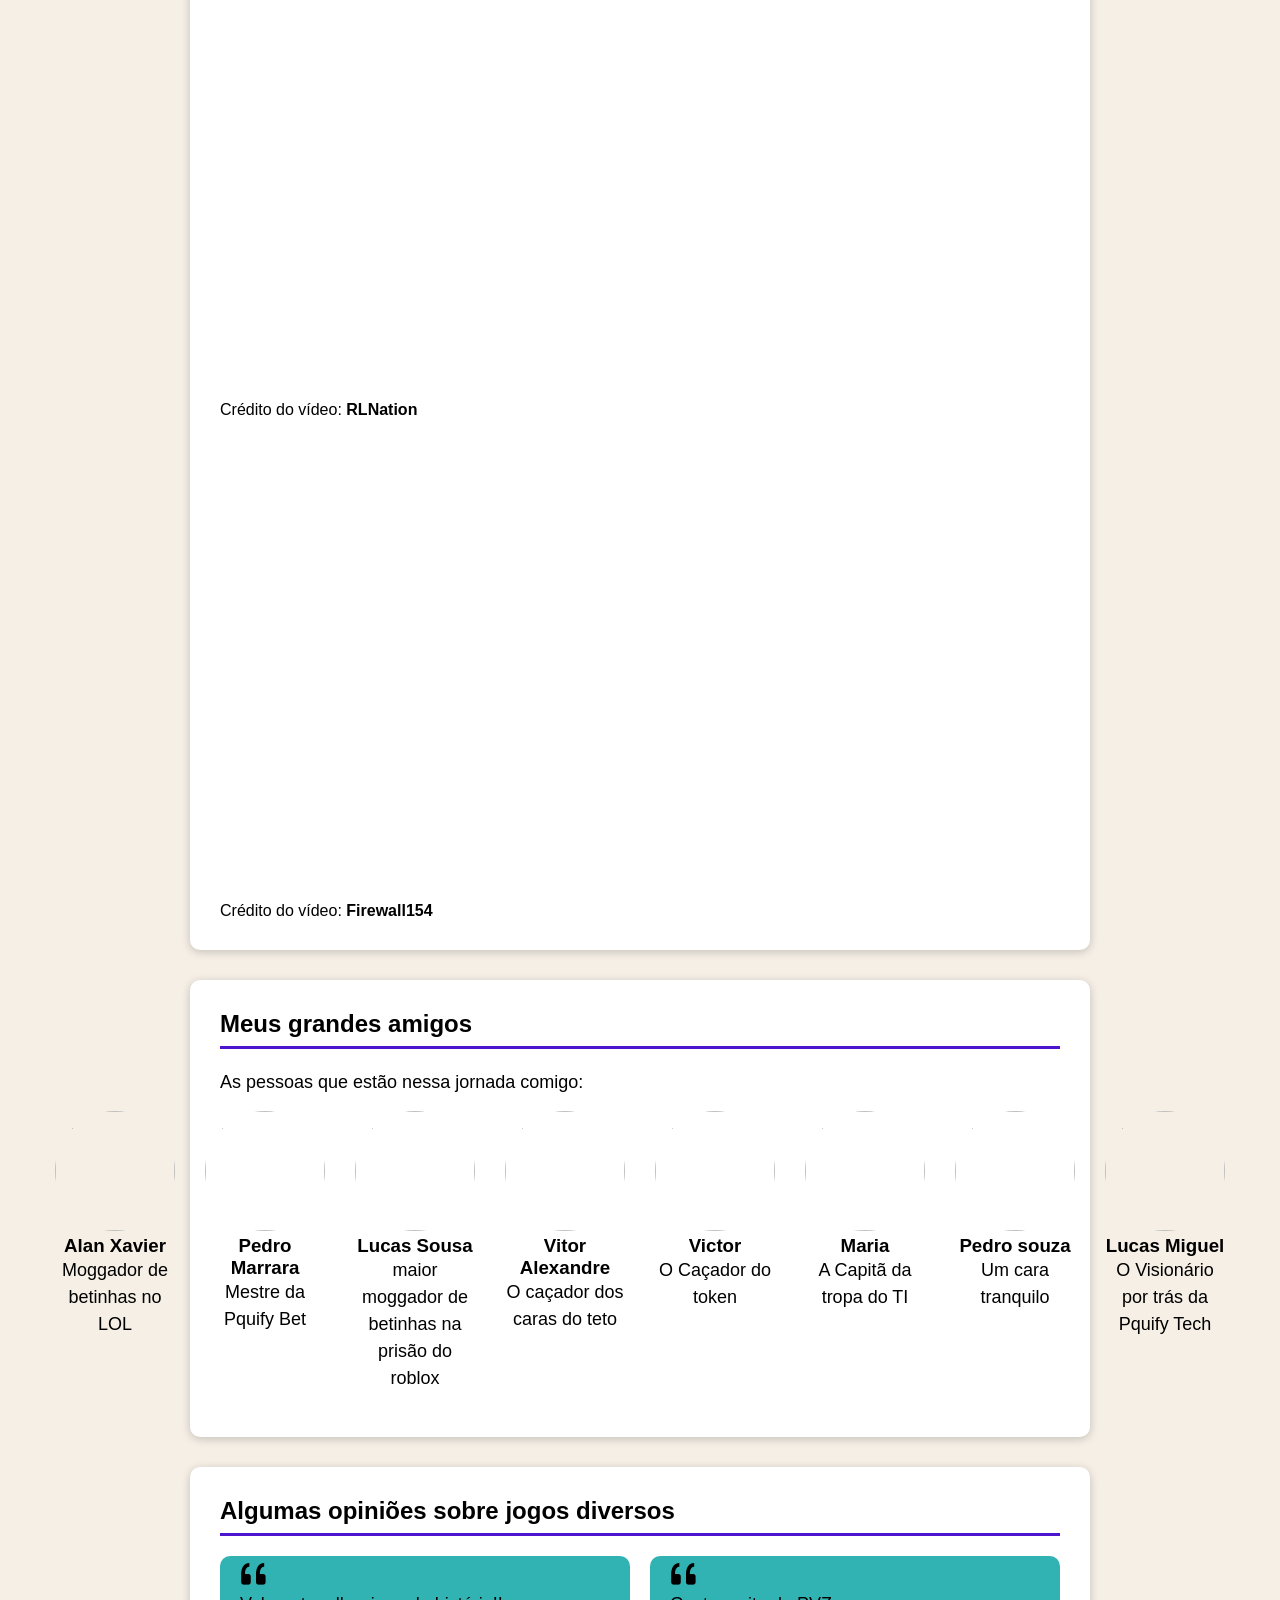
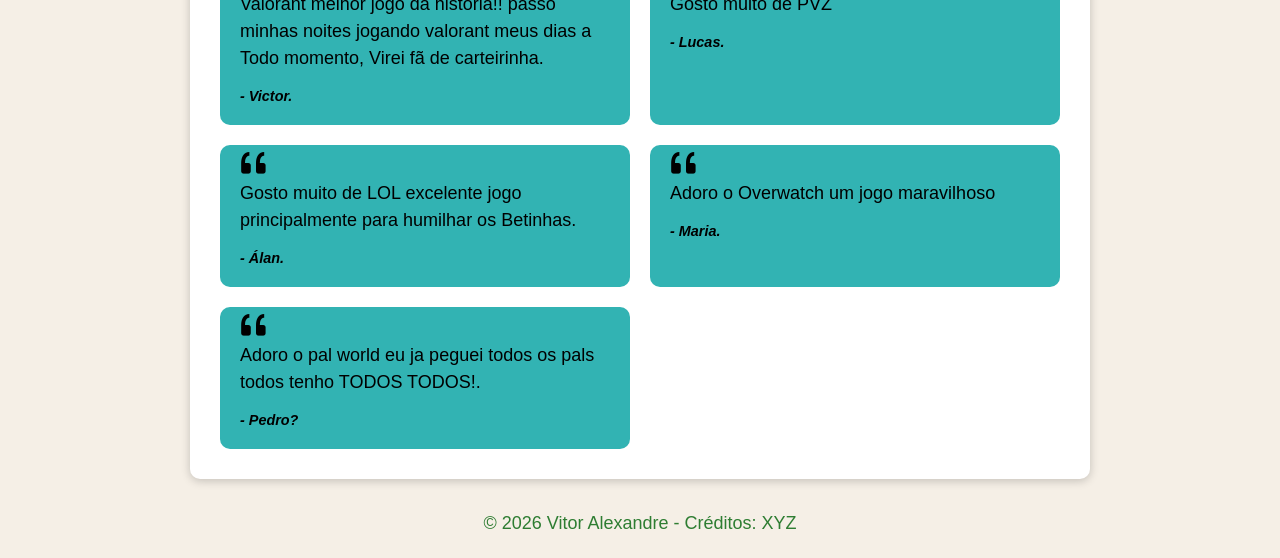
==== commit 312c921f: "25/11 - Atividade" ====
--- a/avancadoparalelo.html
+++ b/avancadoparalelo.html
@@ -110,8 +110,8 @@
         </section>
 
          <section id="equipe">
-            <h2>Nossa equipe</h2>
-            <p>As pessoas por trás de cada xícara:</p>
+            <h2>Meus grandes amigos</h2>
+            <p>As pessoas que estão nessa jornada comigo:</p>
             <div class="equipe">
                 <article class="membro">
                     <img src="https://placehold.co/160x160/32b3b3/ffffff?text=AX" alt="">
